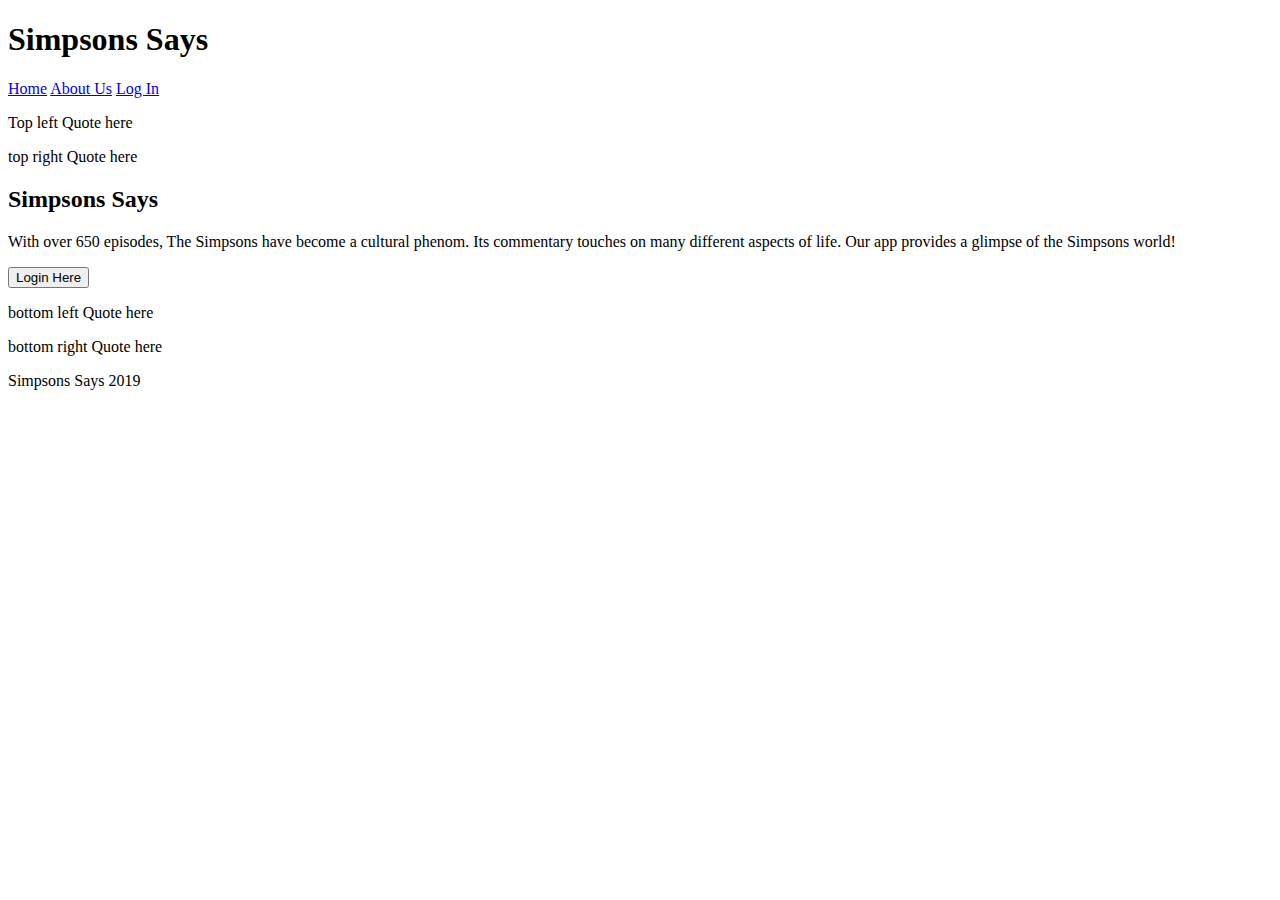
==== index.html @ 4be5a7af "updates" ====
<!doctype html>

<html lang="en">
<head>
  <meta charset="utf-8">
  <meta name="viewport" content="width=device-width, initial-scale=1.0">
  <title></title>

  <link href="https://fonts.googleapis.com/css?family=Rock+Salt&display=swap" rel="stylesheet">
  <link href="css/index.css" rel="stylesheet">

  <!--[if lt IE 9]>
    <script src="https://cdnjs.cloudflare.com/ajax/libs/html5shiv/3.7.3/html5shiv.js"></script>
  <![endif]-->
</head>


<header>
    <nav>
        <div>
            <h1>Simpsons Says</h1>
        </div>
        <div>
            <a href="#home">Home</a>
            <a href="#about us">About Us</a>
            <a href="#Log In">Log In</a>
        </div>
    </nav>

</header>

<section class="top-quotes">
    <div class="top-left-quote">
        <p>Top left Quote here</p>
    </div>
    <div class="top-right-quote">
        <p>top right Quote here</p>
    </div>

</section>
<section class="intro">
    <div>
        <h2>Simpsons Says</h2>
    </div>
    <div>
        <p> With over 650 episodes, The Simpsons have become a cultural phenom. Its commentary touches on many different aspects of life. Our app provides a glimpse of the Simpsons world!</p>
    </div>
    <div>
        <button>Login Here</button>
    </div>
</section>
<section class="bottom-quotes">
        <div class="bottom-left-quote">
            <p>bottom left Quote here</p>
        </div>
        <div class="bottom-right-quote">
            <p>bottom right Quote here</p>
        </div>
    
    </section>

<footer>
    <div>
    <p class="copyright">Simpsons Says 2019</p>
    </div>
</footer>
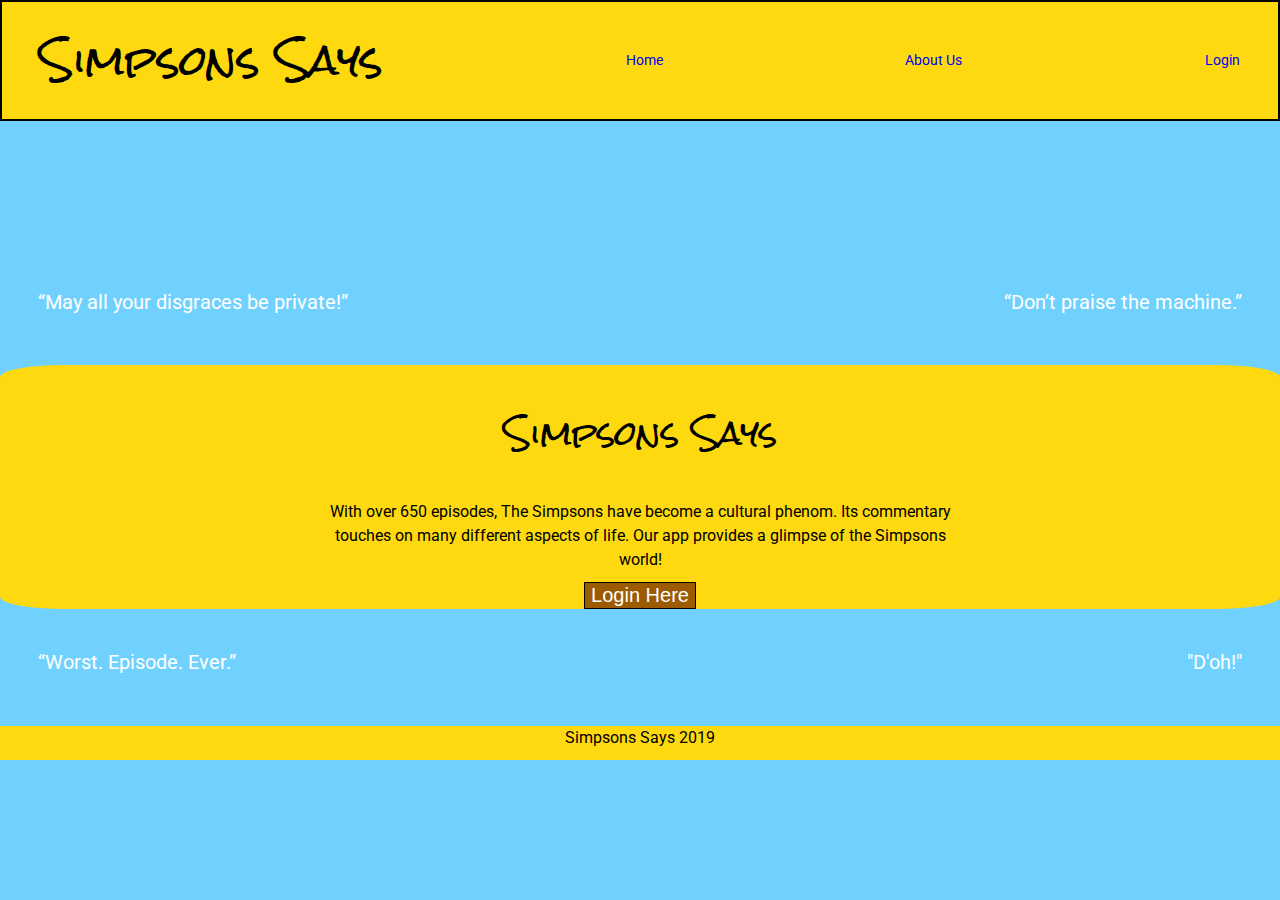
==== commit a7c985e1: "Updated files for the landing page" ====
--- a/index.html
+++ b/index.html
@@ -4,8 +4,8 @@
 <head>
   <meta charset="utf-8">
   <meta name="viewport" content="width=device-width, initial-scale=1.0">
-  <title></title>
-
+  <title>Simpsons Says</title>
+<link href="https://fonts.googleapis.com/css?family=Indie+Flower|Roboto" rel="stylesheet">
   <link href="https://fonts.googleapis.com/css?family=Rock+Salt&display=swap" rel="stylesheet">
   <link href="css/index.css" rel="stylesheet">
 
@@ -14,47 +14,43 @@
   <![endif]-->
 </head>
 
+<body>
+<div class="container">
 
 <header>
+    
     <nav>
-        <div>
-            <h1>Simpsons Says</h1>
-        </div>
-        <div>
-            <a href="#home">Home</a>
-            <a href="#about us">About Us</a>
-            <a href="#Log In">Log In</a>
-        </div>
+    <h1>Simpsons Says</h1>
+
+            <a href="#">Home</a>
+            <a href="#">About Us</a>
+            <a href="#">Login</a>
     </nav>
 
 </header>
 
 <section class="top-quotes">
     <div class="top-left-quote">
-        <p>Top left Quote here</p>
+        <p>“May all your disgraces be private!”</p>
     </div>
     <div class="top-right-quote">
-        <p>top right Quote here</p>
+        <p>“Don’t praise the machine.”</p>
     </div>
 
 </section>
 <section class="intro">
-    <div>
         <h2>Simpsons Says</h2>
-    </div>
-    <div>
+    <div class="intro-p">
         <p> With over 650 episodes, The Simpsons have become a cultural phenom. Its commentary touches on many different aspects of life. Our app provides a glimpse of the Simpsons world!</p>
     </div>
-    <div>
-        <button>Login Here</button>
-    </div>
+        <button class="btn">Login Here</button>
 </section>
 <section class="bottom-quotes">
         <div class="bottom-left-quote">
-            <p>bottom left Quote here</p>
+            <p>“Worst. Episode. Ever.”</p>
         </div>
         <div class="bottom-right-quote">
-            <p>bottom right Quote here</p>
+            <p>"D'oh!"</p>
         </div>
     
     </section>
@@ -63,4 +59,7 @@
     <div>
     <p class="copyright">Simpsons Says 2019</p>
     </div>
-</footer>+</footer>
+</div>
+</body>
+</html>--- a/css/index.css
+++ b/css/index.css
@@ -0,0 +1,244 @@
+/* http://meyerweb.com/eric/tools/css/reset/ 
+   v2.0 | 20110126
+   License: none (public domain)
+*/
+html,
+body,
+div,
+span,
+applet,
+object,
+iframe,
+h1,
+h2,
+h3,
+h4,
+h5,
+h6,
+p,
+blockquote,
+pre,
+a,
+abbr,
+acronym,
+address,
+big,
+cite,
+code,
+del,
+dfn,
+em,
+img,
+ins,
+kbd,
+q,
+s,
+samp,
+small,
+strike,
+strong,
+sub,
+sup,
+tt,
+var,
+b,
+u,
+i,
+center,
+dl,
+dt,
+dd,
+ol,
+ul,
+li,
+fieldset,
+form,
+label,
+legend,
+table,
+caption,
+tbody,
+tfoot,
+thead,
+tr,
+th,
+td,
+article,
+aside,
+canvas,
+details,
+embed,
+figure,
+figcaption,
+footer,
+header,
+hgroup,
+menu,
+nav,
+output,
+ruby,
+section,
+summary,
+time,
+mark,
+audio,
+video {
+  margin: 0;
+  padding: 0;
+  border: 0;
+  font-size: 100%;
+  font: inherit;
+  vertical-align: baseline;
+}
+/* HTML5 display-role reset for older browsers */
+article,
+aside,
+details,
+figcaption,
+figure,
+footer,
+header,
+hgroup,
+menu,
+nav,
+section {
+  display: block;
+}
+body {
+  line-height: 1;
+}
+ol,
+ul {
+  list-style: none;
+}
+blockquote,
+q {
+  quotes: none;
+}
+blockquote:before,
+blockquote:after,
+q:before,
+q:after {
+  content: '';
+  content: none;
+}
+table {
+  border-collapse: collapse;
+  border-spacing: 0;
+}
+* {
+  box-sizing: border-box;
+}
+html {
+  font-size: 62.5%;
+}
+html,
+body {
+  font-family: 'Roboto', sans-serif;
+  background: #70D1FE;
+  min-height: 100%;
+}
+h1,
+h2,
+h3,
+h4,
+h5 {
+  font-family: 'Rock Salt', cursive;
+}
+h1 {
+  font-size: 4rem;
+}
+h2 {
+  font-size: 3.2rem;
+  padding-bottom: 10px;
+}
+h4 {
+  font-size: 2.5rem;
+  padding-bottom: 10px;
+}
+p {
+  line-height: 1.5;
+  font-size: 1.6rem;
+  padding-bottom: 10px;
+}
+img {
+  max-width: 100%;
+  height: auto;
+}
+.container {
+  max-width: 100%;
+  margin: 0 auto;
+  background: #70D1FE;
+  height: 100vh;
+}
+header {
+  background: #FED90F;
+  display: flex;
+  border: 1px solid black;
+  width: 100%;
+}
+header nav {
+  display: flex;
+  justify-content: space-between;
+  border: 1px solid black;
+  width: 100%;
+  padding: 3%;
+}
+header nav a {
+  display: flex;
+  justify-content: space-evenly;
+  align-items: center;
+  text-decoration: none;
+  font-size: 1.4rem;
+}
+.top-quotes {
+  display: flex;
+  justify-content: space-between;
+  padding: 3%;
+  margin-top: 10%;
+}
+.top-quotes p {
+  color: white;
+  font-size: 2rem;
+}
+.intro {
+  display: flex;
+  flex-direction: column;
+  justify-content: center;
+  align-items: center;
+  width: 100%;
+  text-align: center;
+  background: #FED90F;
+  border-radius: 5%;
+}
+.intro .btn {
+  background: #9c5b01;
+  border: 1px solid black;
+  color: white;
+  font-size: 2rem;
+}
+.intro h2 {
+  width: 100%;
+  text-align: center;
+  padding: 4%;
+}
+.intro .intro-p {
+  width: 50%;
+}
+.intro .intro-p p {
+  text-align: center;
+}
+.bottom-quotes {
+  display: flex;
+  justify-content: space-between;
+  padding: 3%;
+}
+.bottom-quotes p {
+  color: white;
+  font-size: 2rem;
+}
+footer {
+  display: flex;
+  justify-content: center;
+  background: #FED90F;
+}
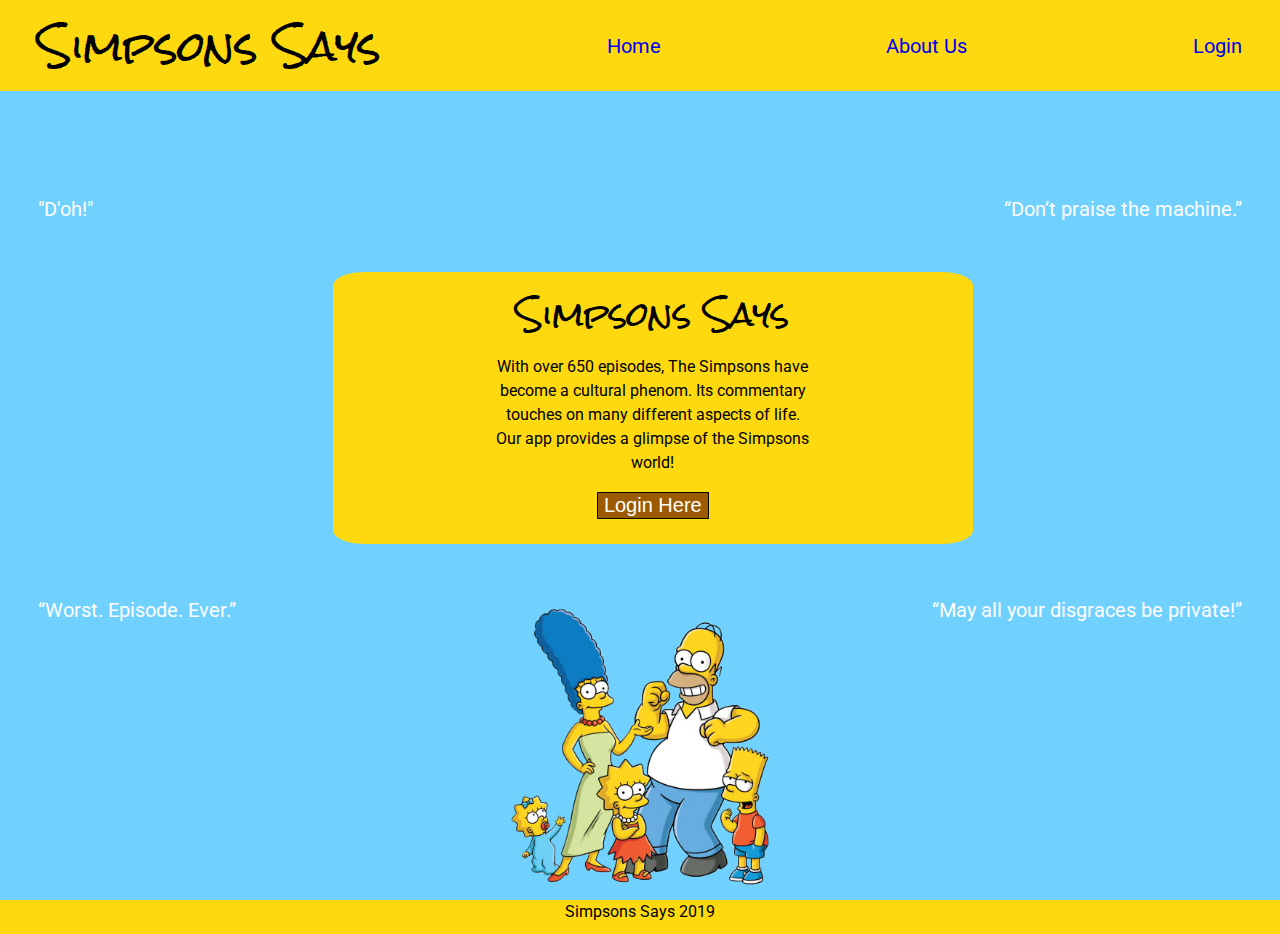
==== commit 982aa8c9: "Completed landing page" ====
--- a/index.html
+++ b/index.html
@@ -31,7 +31,7 @@
 
 <section class="top-quotes">
     <div class="top-left-quote">
-        <p>“May all your disgraces be private!”</p>
+        <p>"D'oh!"</p>
     </div>
     <div class="top-right-quote">
         <p>“Don’t praise the machine.”</p>
@@ -49,17 +49,20 @@
         <div class="bottom-left-quote">
             <p>“Worst. Episode. Ever.”</p>
         </div>
+        <div class="family">
+            <img src="simpsons_PNG63.png" alt="A picture of the Simpsons family">
+        </div>
         <div class="bottom-right-quote">
-            <p>"D'oh!"</p>
+            <p>“May all your disgraces be private!”</p>
         </div>
-    
+   
     </section>
-
+   
+</div>
 <footer>
     <div>
-    <p class="copyright">Simpsons Says 2019</p>
+        <p class="copyright">Simpsons Says 2019</p>
     </div>
 </footer>
-</div>
 </body>
 </html>--- a/css/index.css
+++ b/css/index.css
@@ -135,8 +135,6 @@
 html,
 body {
   font-family: 'Roboto', sans-serif;
-  background: #70D1FE;
-  min-height: 100%;
 }
 h1,
 h2,
@@ -174,48 +172,91 @@
 header {
   background: #FED90F;
   display: flex;
-  border: 1px solid black;
   width: 100%;
 }
 header nav {
   display: flex;
   justify-content: space-between;
-  border: 1px solid black;
   width: 100%;
-  padding: 3%;
+  padding: 2% 3%;
+}
+@media (max-width: 500px) {
+  header nav {
+    display: flex;
+    flex-direction: column;
+  }
+  header nav h1 {
+    text-align: center;
+    padding-bottom: 3%;
+  }
 }
 header nav a {
   display: flex;
   justify-content: space-evenly;
   align-items: center;
   text-decoration: none;
-  font-size: 1.4rem;
+  font-size: 2rem;
+}
+@media (max-width: 500px) {
+  header nav a {
+    border-bottom: 1px solid #009DDC;
+    font-size: 2rem;
+    margin-bottom: 2%;
+  }
+}
+footer {
+  display: flex;
+  justify-content: center;
+  background: #FED90F;
+  margin-bottom: 0%;
 }
 .top-quotes {
   display: flex;
   justify-content: space-between;
   padding: 3%;
-  margin-top: 10%;
+  margin-top: 5%;
+}
+@media (max-width: 500px) {
+  .top-quotes {
+    flex-direction: column;
+    align-content: center;
+  }
+  .top-quotes .top-right-quote {
+    display: none;
+  }
 }
 .top-quotes p {
   color: white;
   font-size: 2rem;
 }
+@media (max-width: 500px) {
+  .top-quotes p {
+    text-align: center;
+  }
+}
 .intro {
   display: flex;
   flex-direction: column;
   justify-content: center;
   align-items: center;
-  width: 100%;
+  width: 50%;
   text-align: center;
   background: #FED90F;
   border-radius: 5%;
+  margin-left: 26%;
+  padding-bottom: 2%;
+}
+@media (max-width: 500px) {
+  .intro {
+    padding: 3% 0;
+  }
 }
 .intro .btn {
   background: #9c5b01;
   border: 1px solid black;
   color: white;
   font-size: 2rem;
+  margin-top: 1%;
 }
 .intro h2 {
   width: 100%;
@@ -225,20 +266,52 @@
 .intro .intro-p {
   width: 50%;
 }
+@media (max-width: 500px) {
+  .intro .intro-p {
+    padding: 4% 0;
+  }
+}
 .intro .intro-p p {
   text-align: center;
 }
 .bottom-quotes {
   display: flex;
   justify-content: space-between;
-  padding: 3%;
+  padding: 1% 3%;
+  margin-top: 3%;
+}
+@media (max-width: 500px) {
+  .bottom-quotes {
+    flex-direction: column;
+    align-content: center;
+  }
+  .bottom-quotes .bottom-left-quote {
+    display: none;
+  }
+  .bottom-quotes .bottom-right-quote {
+    display: none;
+  }
 }
 .bottom-quotes p {
   color: white;
   font-size: 2rem;
 }
-footer {
+@media (max-width: 500px) {
+  .bottom-quotes p {
+    text-align: center;
+  }
+}
+.family {
   display: flex;
   justify-content: center;
-  background: #FED90F;
-}
+  width: 400px;
+  height: 300px;
+  margin-left: 10%;
+}
+@media (max-width: 500px) {
+  .family {
+    width: 300px;
+    height: 200px;
+    margin-left: 17%;
+  }
+}
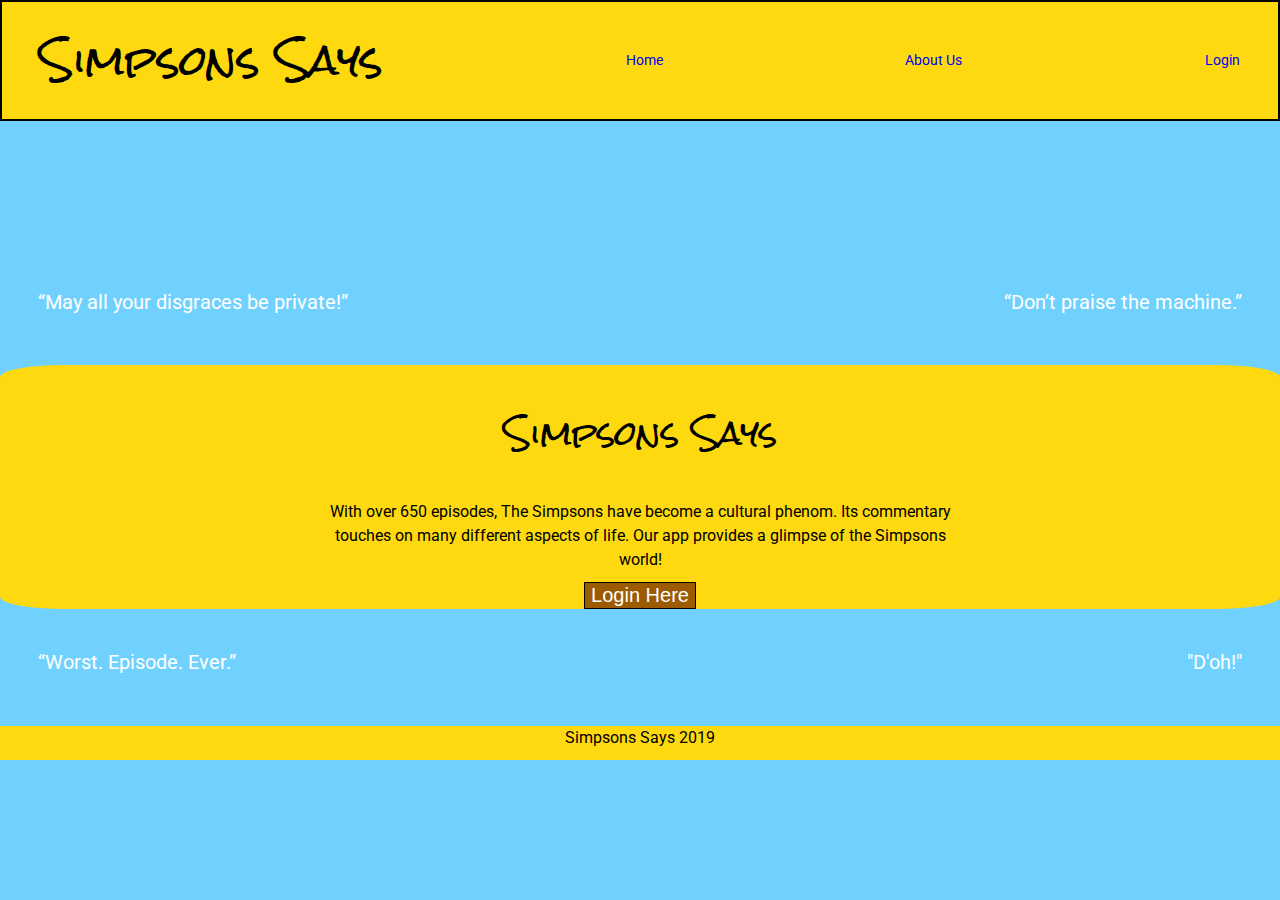
==== commit 769e99a8: "some update" ====
--- a/index.html
+++ b/index.html
@@ -31,7 +31,7 @@
 
 <section class="top-quotes">
     <div class="top-left-quote">
-        <p>"D'oh!"</p>
+        <p>“May all your disgraces be private!”</p>
     </div>
     <div class="top-right-quote">
         <p>“Don’t praise the machine.”</p>
@@ -49,20 +49,17 @@
         <div class="bottom-left-quote">
             <p>“Worst. Episode. Ever.”</p>
         </div>
-        <div class="family">
-            <img src="simpsons_PNG63.png" alt="A picture of the Simpsons family">
+        <div class="bottom-right-quote">
+            <p>"D'oh!"</p>
         </div>
-        <div class="bottom-right-quote">
-            <p>“May all your disgraces be private!”</p>
-        </div>
-   
+    
     </section>
-   
-</div>
+
 <footer>
     <div>
-        <p class="copyright">Simpsons Says 2019</p>
+    <p class="copyright">Simpsons Says 2019</p>
     </div>
 </footer>
+</div>
 </body>
 </html>--- a/css/index.css
+++ b/css/index.css
@@ -135,6 +135,8 @@
 html,
 body {
   font-family: 'Roboto', sans-serif;
+  background: #70D1FE;
+  min-height: 100%;
 }
 h1,
 h2,
@@ -172,91 +174,48 @@
 header {
   background: #FED90F;
   display: flex;
+  border: 1px solid black;
   width: 100%;
 }
 header nav {
   display: flex;
   justify-content: space-between;
-  width: 100%;
-  padding: 2% 3%;
-}
-@media (max-width: 500px) {
-  header nav {
-    display: flex;
-    flex-direction: column;
-  }
-  header nav h1 {
-    text-align: center;
-    padding-bottom: 3%;
-  }
+  border: 1px solid black;
+  width: 100%;
+  padding: 3%;
 }
 header nav a {
   display: flex;
   justify-content: space-evenly;
   align-items: center;
   text-decoration: none;
-  font-size: 2rem;
-}
-@media (max-width: 500px) {
-  header nav a {
-    border-bottom: 1px solid #009DDC;
-    font-size: 2rem;
-    margin-bottom: 2%;
-  }
-}
-footer {
-  display: flex;
-  justify-content: center;
-  background: #FED90F;
-  margin-bottom: 0%;
+  font-size: 1.4rem;
 }
 .top-quotes {
   display: flex;
   justify-content: space-between;
   padding: 3%;
-  margin-top: 5%;
-}
-@media (max-width: 500px) {
-  .top-quotes {
-    flex-direction: column;
-    align-content: center;
-  }
-  .top-quotes .top-right-quote {
-    display: none;
-  }
+  margin-top: 10%;
 }
 .top-quotes p {
   color: white;
   font-size: 2rem;
 }
-@media (max-width: 500px) {
-  .top-quotes p {
-    text-align: center;
-  }
-}
 .intro {
   display: flex;
   flex-direction: column;
   justify-content: center;
   align-items: center;
-  width: 50%;
+  width: 100%;
   text-align: center;
   background: #FED90F;
   border-radius: 5%;
-  margin-left: 26%;
-  padding-bottom: 2%;
-}
-@media (max-width: 500px) {
-  .intro {
-    padding: 3% 0;
-  }
 }
 .intro .btn {
   background: #9c5b01;
   border: 1px solid black;
   color: white;
   font-size: 2rem;
-  margin-top: 1%;
 }
 .intro h2 {
   width: 100%;
@@ -266,52 +225,20 @@
 .intro .intro-p {
   width: 50%;
 }
-@media (max-width: 500px) {
-  .intro .intro-p {
-    padding: 4% 0;
-  }
-}
 .intro .intro-p p {
   text-align: center;
 }
 .bottom-quotes {
   display: flex;
   justify-content: space-between;
-  padding: 1% 3%;
-  margin-top: 3%;
-}
-@media (max-width: 500px) {
-  .bottom-quotes {
-    flex-direction: column;
-    align-content: center;
-  }
-  .bottom-quotes .bottom-left-quote {
-    display: none;
-  }
-  .bottom-quotes .bottom-right-quote {
-    display: none;
-  }
+  padding: 3%;
 }
 .bottom-quotes p {
   color: white;
   font-size: 2rem;
 }
-@media (max-width: 500px) {
-  .bottom-quotes p {
-    text-align: center;
-  }
-}
-.family {
+footer {
   display: flex;
   justify-content: center;
-  width: 400px;
-  height: 300px;
-  margin-left: 10%;
-}
-@media (max-width: 500px) {
-  .family {
-    width: 300px;
-    height: 200px;
-    margin-left: 17%;
-  }
-}
+  background: #FED90F;
+}
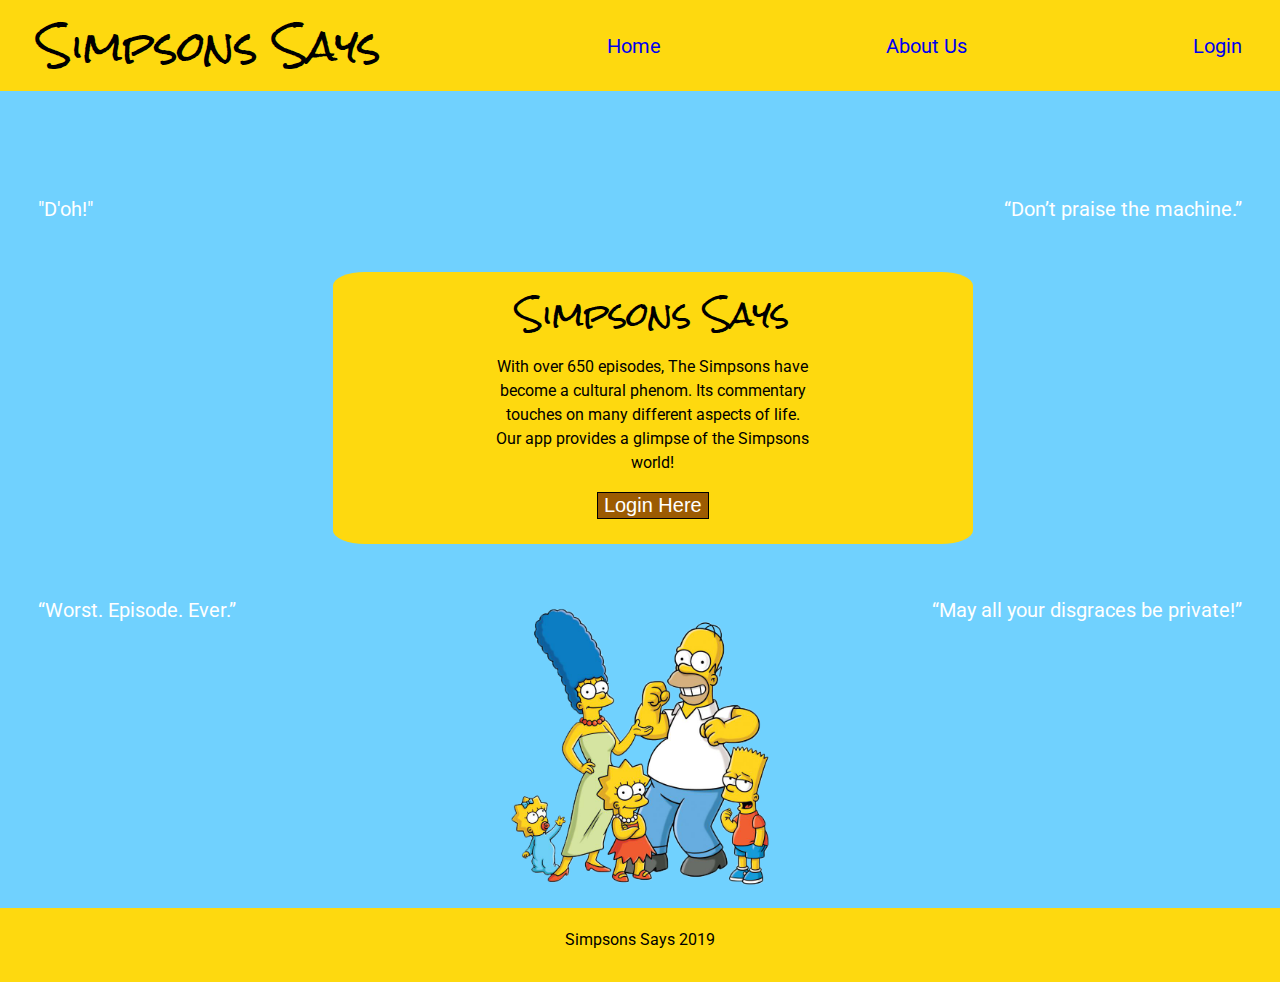
==== commit 81e208e4: "Completed project" ====
--- a/index.html
+++ b/index.html
@@ -23,7 +23,7 @@
     <h1>Simpsons Says</h1>
 
             <a href="#">Home</a>
-            <a href="#">About Us</a>
+            <a href="about-us.html">About Us</a>
             <a href="#">Login</a>
     </nav>
 
@@ -31,7 +31,7 @@
 
 <section class="top-quotes">
     <div class="top-left-quote">
-        <p>“May all your disgraces be private!”</p>
+        <p>"D'oh!"</p>
     </div>
     <div class="top-right-quote">
         <p>“Don’t praise the machine.”</p>
@@ -49,17 +49,20 @@
         <div class="bottom-left-quote">
             <p>“Worst. Episode. Ever.”</p>
         </div>
+        <div class="family">
+            <img src="img/simpsons_PNG63.png" alt="A picture of the Simpsons family">
+        </div>
         <div class="bottom-right-quote">
-            <p>"D'oh!"</p>
+            <p>“May all your disgraces be private!”</p>
         </div>
-    
+   
     </section>
-
+   
+</div>
 <footer>
     <div>
-    <p class="copyright">Simpsons Says 2019</p>
+        <p class="copyright">Simpsons Says 2019</p>
     </div>
 </footer>
-</div>
 </body>
 </html>--- a/css/index.css
+++ b/css/index.css
@@ -135,8 +135,6 @@
 html,
 body {
   font-family: 'Roboto', sans-serif;
-  background: #70D1FE;
-  min-height: 100%;
 }
 h1,
 h2,
@@ -169,53 +167,96 @@
   max-width: 100%;
   margin: 0 auto;
   background: #70D1FE;
-  height: 100vh;
+  height: 100%;
 }
 header {
   background: #FED90F;
   display: flex;
-  border: 1px solid black;
   width: 100%;
 }
 header nav {
   display: flex;
   justify-content: space-between;
-  border: 1px solid black;
   width: 100%;
-  padding: 3%;
+  padding: 2% 3%;
+}
+@media (max-width: 500px) {
+  header nav {
+    display: flex;
+    flex-direction: column;
+  }
+  header nav h1 {
+    text-align: center;
+    padding-bottom: 3%;
+  }
 }
 header nav a {
   display: flex;
   justify-content: space-evenly;
   align-items: center;
   text-decoration: none;
-  font-size: 1.4rem;
+  font-size: 2rem;
+}
+@media (max-width: 500px) {
+  header nav a {
+    border-bottom: 1px solid #009DDC;
+    font-size: 2rem;
+    margin-bottom: 2%;
+  }
+}
+footer {
+  display: flex;
+  justify-content: center;
+  background: #FED90F;
+  padding: 2rem;
 }
 .top-quotes {
   display: flex;
   justify-content: space-between;
   padding: 3%;
-  margin-top: 10%;
+  margin-top: 5%;
+}
+@media (max-width: 500px) {
+  .top-quotes {
+    flex-direction: column;
+    align-content: center;
+  }
+  .top-quotes .top-right-quote {
+    display: none;
+  }
 }
 .top-quotes p {
   color: white;
   font-size: 2rem;
 }
+@media (max-width: 500px) {
+  .top-quotes p {
+    text-align: center;
+  }
+}
 .intro {
   display: flex;
   flex-direction: column;
   justify-content: center;
   align-items: center;
-  width: 100%;
+  width: 50%;
   text-align: center;
   background: #FED90F;
   border-radius: 5%;
+  margin-left: 26%;
+  padding-bottom: 2%;
+}
+@media (max-width: 500px) {
+  .intro {
+    padding: 3% 0;
+  }
 }
 .intro .btn {
   background: #9c5b01;
   border: 1px solid black;
   color: white;
   font-size: 2rem;
+  margin-top: 1%;
 }
 .intro h2 {
   width: 100%;
@@ -225,20 +266,68 @@
 .intro .intro-p {
   width: 50%;
 }
+@media (max-width: 500px) {
+  .intro .intro-p {
+    padding: 4% 0;
+  }
+}
 .intro .intro-p p {
   text-align: center;
 }
 .bottom-quotes {
   display: flex;
   justify-content: space-between;
-  padding: 3%;
+  padding: 1% 3%;
+  margin-top: 3%;
+}
+@media (max-width: 500px) {
+  .bottom-quotes {
+    flex-direction: column;
+    align-content: center;
+  }
+  .bottom-quotes .bottom-left-quote {
+    display: none;
+  }
+  .bottom-quotes .bottom-right-quote {
+    display: none;
+  }
 }
 .bottom-quotes p {
   color: white;
   font-size: 2rem;
 }
-footer {
+@media (max-width: 500px) {
+  .bottom-quotes p {
+    text-align: center;
+  }
+}
+.family {
   display: flex;
   justify-content: center;
-  background: #FED90F;
-}
+  width: 400px;
+  height: 300px;
+  margin-left: 10%;
+}
+@media (max-width: 500px) {
+  .family {
+    width: 300px;
+    height: 200px;
+    margin-left: 17%;
+  }
+}
+.team {
+  text-align: center;
+  margin: 5% 0;
+  font-size: 5rem;
+}
+.main-section {
+  display: flex;
+  flex-wrap: wrap;
+  justify-content: space-evenly;
+  padding: 2% 3%;
+}
+.main-section .member {
+  margin: 2%;
+  justify-content: center;
+  text-align: center;
+}
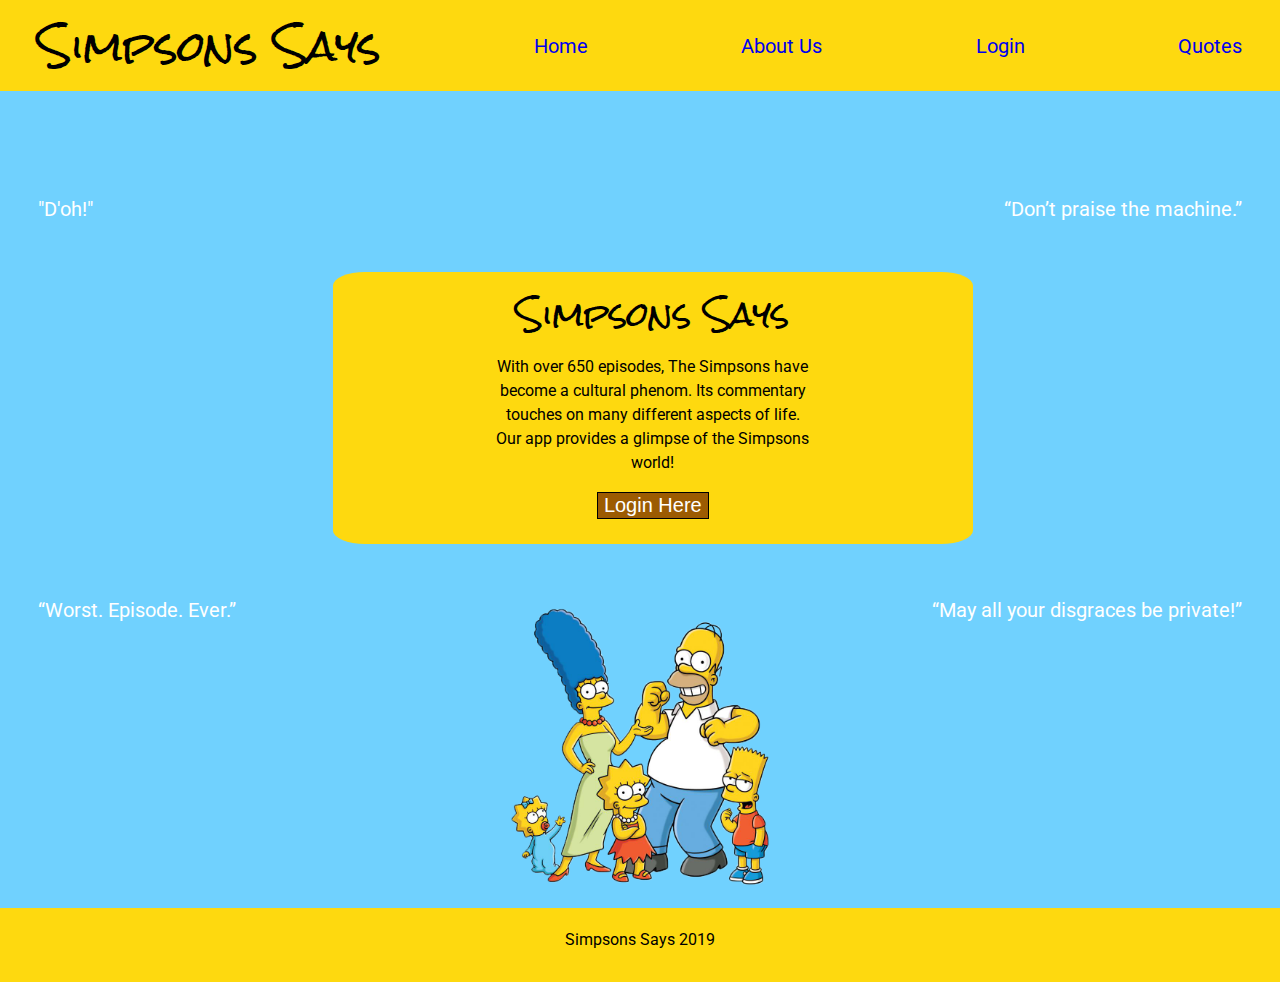
==== commit 0e0f855f: "Updated Content" ====
--- a/index.html
+++ b/index.html
@@ -25,6 +25,7 @@
             <a href="#">Home</a>
             <a href="about-us.html">About Us</a>
             <a href="#">Login</a>
+            <a href="#">Quotes</a>
     </nav>
 
 </header>
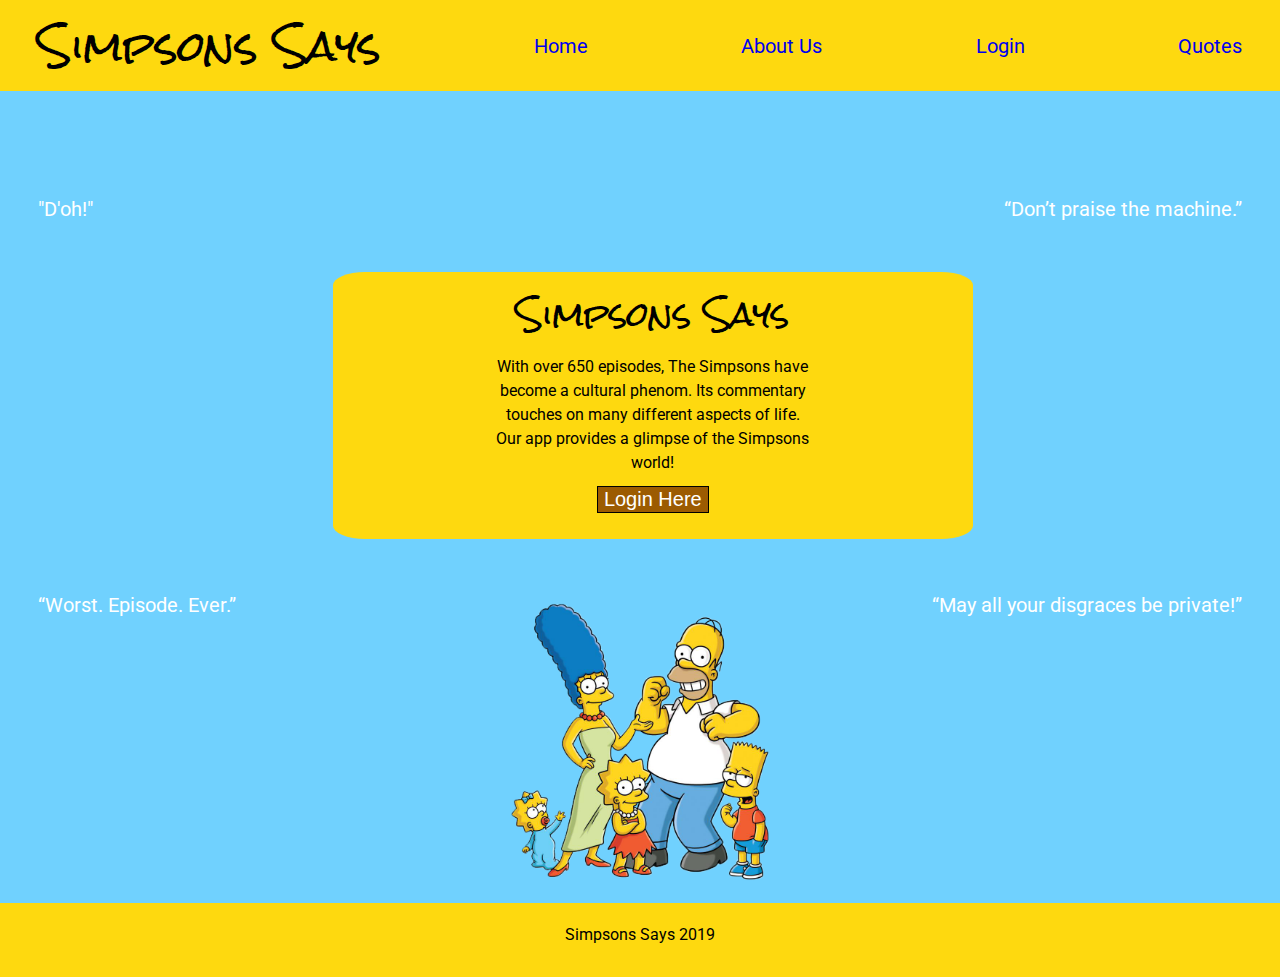
==== commit bd24d533: "Updates" ====
--- a/index.html
+++ b/index.html
@@ -24,8 +24,8 @@
 
             <a href="#">Home</a>
             <a href="about-us.html">About Us</a>
-            <a href="#">Login</a>
-            <a href="#">Quotes</a>
+            <a href="https://simpsons-says.jwatt10.now.sh/login">Login</a>
+            <a href="https://simpsons-says.jwatt10.now.sh/quotes">Quotes</a>
     </nav>
 
 </header>
@@ -44,7 +44,10 @@
     <div class="intro-p">
         <p> With over 650 episodes, The Simpsons have become a cultural phenom. Its commentary touches on many different aspects of life. Our app provides a glimpse of the Simpsons world!</p>
     </div>
-        <button class="btn">Login Here</button>
+        <a href="https://simpsons-says.jwatt10.now.sh/login"> 
+        <button class="btn">
+            Login Here</button>
+        </a>
 </section>
 <section class="bottom-quotes">
         <div class="bottom-left-quote">
